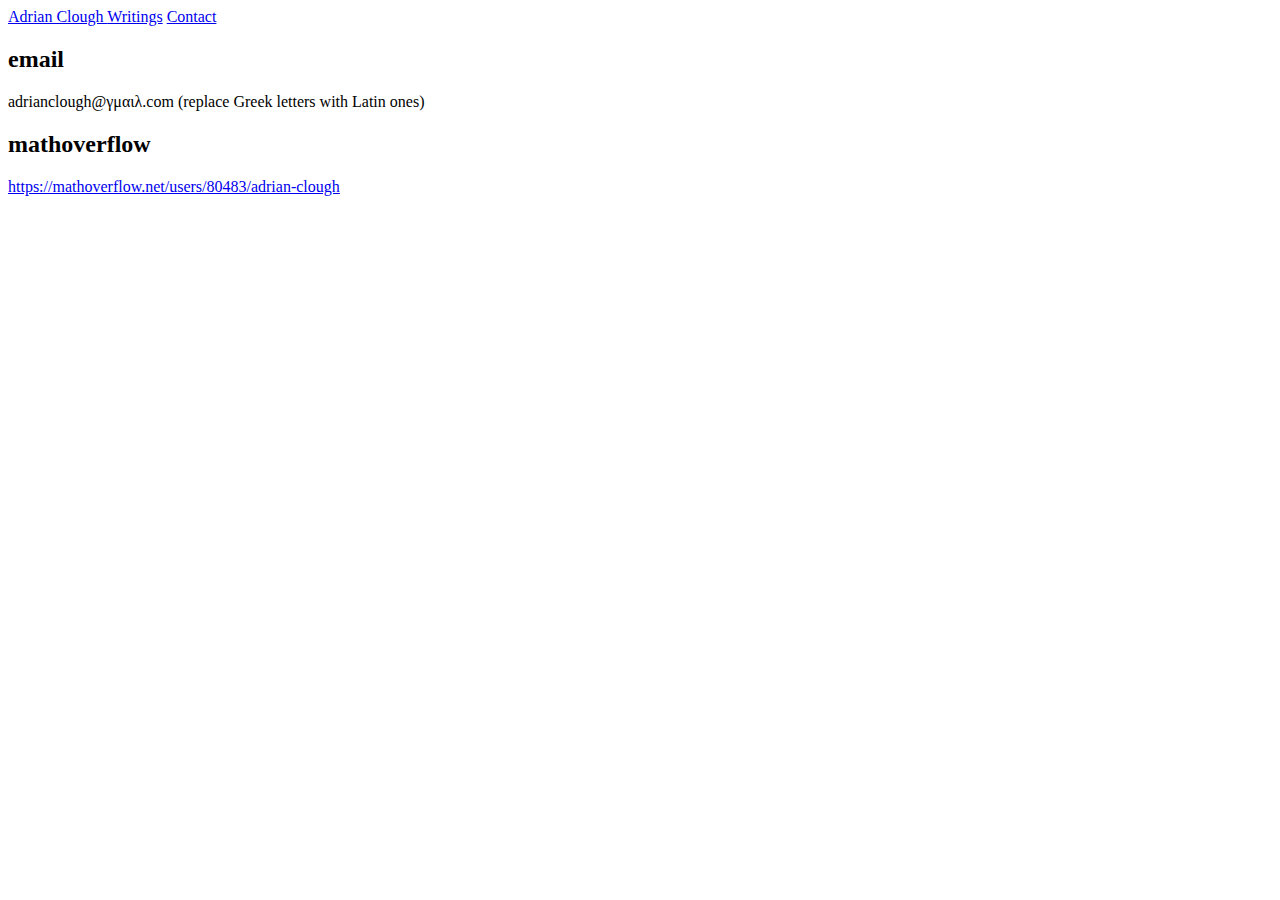
==== contact.html @ 3c59290d "First version" ====
<!DOCTYPE html>
<html>
<head>
    <link rel="stylesheet" href="Style.css"> 
</head>
<body>


        

    <div class="box">
    <div class="topnav">
        <a href="index.html"> Adrian Clough </a>
        <a href="writings.html">Writings</a>
        <a class="active" href="contact.html">Contact</a>
    </div>
    <div class="content">

        <div class="leftbox">

        </div>

        <div class="rightbox">
            <h2>
                email
            </h2>
            <p>
                adrianclough@&gamma;&mu;&alpha;&iota;&lambda;.com (replace Greek letters with Latin ones)
            </p>
            <h2>
                mathoverflow    <!-- adjust font and "clicked on" colour-->
            </h2>
            <p>
               <a href="https://mathoverflow.net/users/80483/adrian-clough"> https://mathoverflow.net/users/80483/adrian-clough </a>
            </p>

        </div>

    </div>
      
</body>
</html>
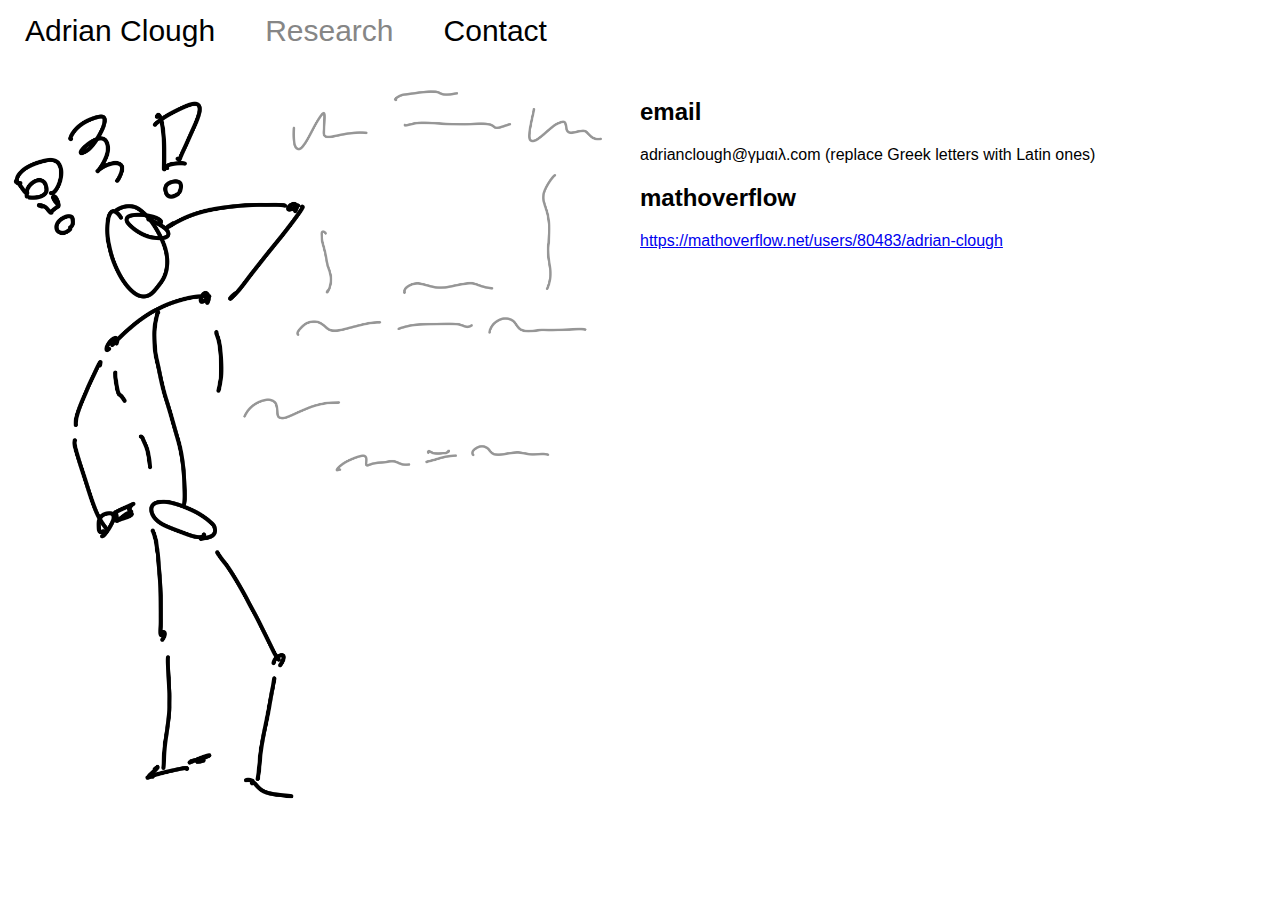
==== commit 3b532d9c: "D's feedback" ====
--- a/contact.html
+++ b/contact.html
@@ -1,7 +1,7 @@
 <!DOCTYPE html>
 <html>
 <head>
-    <link rel="stylesheet" href="Style.css"> 
+    <link rel="stylesheet" href="style.css"> 
 </head>
 <body>
 
@@ -11,7 +11,7 @@
     <div class="box">
     <div class="topnav">
         <a href="index.html"> Adrian Clough </a>
-        <a href="writings.html">Writings</a>
+        <a href="writings.html">Research</a>
         <a class="active" href="contact.html">Contact</a>
     </div>
     <div class="content">
--- a/style.css
+++ b/style.css
@@ -0,0 +1,87 @@
+html, body {
+    font-family: Source-Code-Pro, Futura, Helvetica, Arial, sans-serif;     
+    height: 100%;
+    margin: 0;
+  
+}
+
+
+/* Exterior box */
+
+.box {
+    display: flex;
+    flex-flow: column;
+    height: 100%;
+
+  }
+  
+  
+.content {
+    display: flex;
+
+    flex: 1 1 auto;
+    flex-flow: row;
+
+    /* background-color: yellow; */
+
+}
+
+
+
+.leftbox    {
+    flex: 1 1 50%;
+
+    background-image: url("bitmap.png");
+    background-size: contain;   
+    background-repeat: no-repeat;
+    background-position: left top;
+
+
+        /* background-color: red; */
+
+}
+
+.rightbox   {
+    flex: 1 1 50%;
+    padding: 1em;
+
+
+    /* background-color: orange; */
+}
+
+
+
+
+/* div
+{
+overflow: auto;
+} */
+
+
+
+
+/* Style the links inside the navigation bar */
+.topnav a {
+    float: left;
+    color: rgb(134, 134, 134);
+    text-align: center;
+    padding: 14px 25px;
+    text-decoration: none;
+    font-size: 30px;
+    
+}
+
+
+
+/* Change the color of links on hover */
+.topnav a:hover {
+    /* background-color: #ddd; */
+    color: black;
+}
+
+/* Add a color to the active/current link */
+.topnav a.active {
+    /* background-color: #a3a3a3; */
+    color: black;
+}
+
